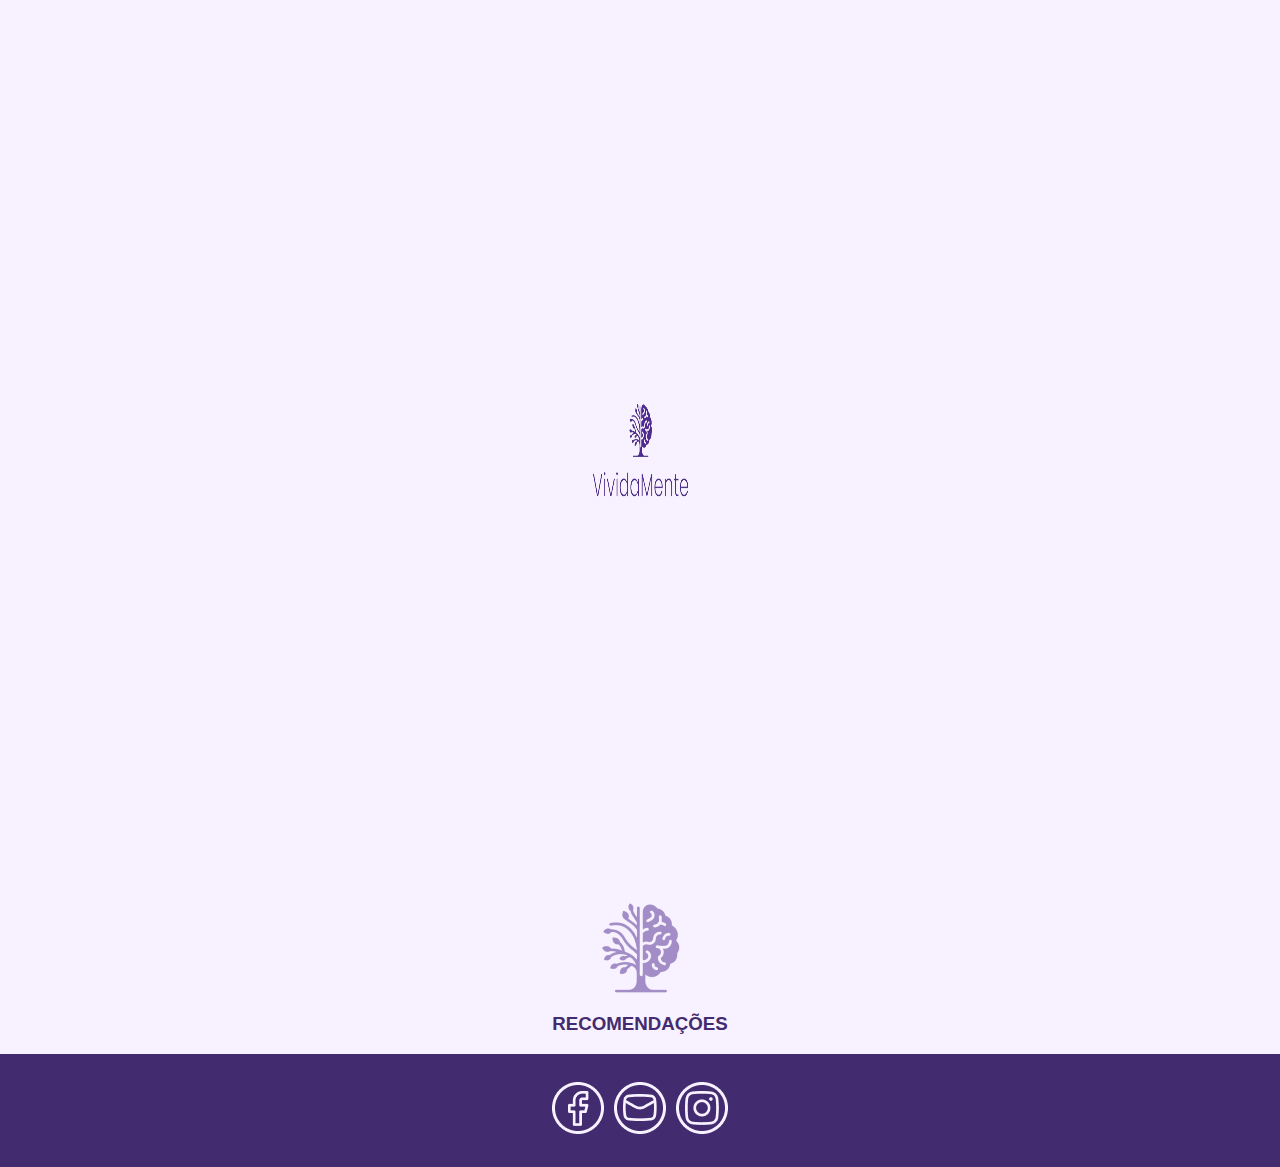
==== index.html @ 81780369 "feito metade da home page" ====
<!DOCTYPE html>
<html lang="pt-BR">
  <head>
    <meta charset="UTF-8" />
    <meta name="viewport" content="width=device-width, initial-scale=1.0" />
    <title>VividaMente</title>
    <link rel="stylesheet" href="css/style.css" />
    <link rel="stylesheet" href="css/home.css" />
    <link rel="icon" href="assets/icons/logo_white.ico" type="image/x-icon" />
    <script
      src="https://code.jquery.com/jquery-3.7.1.min.js"
      integrity="sha256-/JqT3SQfawRcv/BIHPThkBvs0OEvtFFmqPF/lYI/Cxo="
      crossorigin="anonymous"
    ></script>
    <script src="js/menu.js"></script>
    <script src="js/script.js"></script>
    <script src="js/servicos.js"></script>
  </head>
  <body>
    <div id="loadMask">
      <img class="img-home" src="assets/logo_purple_text.png" alt="logo" />
    </div>
    <header>
      <a href="/"
        ><img class="logo" src="assets\logo_white_text.png" alt="logo"
      /></a>
      <div class="menu-icon pointer" id="menuIcon">
        <img src="assets/menu.png" alt="menu" id="menuButton" />
      </div>
      <nav id="navMenu" class="nav-menu"></nav>
    </header>
    <main>
      <section id="section1">
        <div>
          <div class="texto-home">
            <h1>CLÍNICA DE PSICOLOGIA VIVIDAMENTE</h1>
            <p>
              Bem-vindo ao nosso espaço de bem-estar mental. Aqui, nossa equipe
              de psicólogos qualificados oferece suporte personalizado para
              ansiedade, depressão, questões de relacionamento e desenvolvimento
              pessoal. Priorizamos sua saúde psicológica com abordagens feitas
              sob medida para você.
            </p>
          </div>
          <div class="image-home">
            <img class="img-home" src="assets\image1.png" alt="image1" />
          </div>
        </div>
        <div>
          <div class="image-home">
            <img class="img-home" src="assets\image2.png" alt="image2" />
          </div>
          <div class="texto-home">
            <p>
              Nosso compromisso é ajudá-lo a encontrar equilíbrio em sua vida.
              Utilizamos técnicas terapêuticas baseadas em evidências, com um
              olhar empático. Explore nosso site para conhecer nossos serviços e
              descobrir como a terapia pode ser uma ferramenta poderosa para o
              autoconhecimento e a transformação.
            </p>
          </div>
        </div>
        <button class="button-white">Marque uma sessão!</button>
      </section>
      <section id="section2">
        <div class="texto-home">
          <h3 class="text-white">Quando que eu devo procurar um psicólogo?</h3>
          <button class="button-white-minor">Saiba mais</button>
        </div>
        <div>
          <img
            src="assets\quando_devo_procurar_um_psicologo.png"
            alt="quando devo procurar um psicologo"
          />
        </div>
      </section>
      <section id="section3">
        <div class="title-section">
          <img src="assets\logo_purple.png" alt="logo" />
          <h3 class="text">NOSSOS SERVIÇOS</h3>
        </div>
        <div id="servicos"></div>
      </section>
      <section id="section4">
        <div class="title-section">
          <img src="assets\logo_purple.png" alt="logo" />
          <h3 class="text">RECOMENDAÇÕES</h3>
        </div>
      </section>
    </main>
    <footer>
      <div class="icons-midias">
        <a href="#"><img src="assets/Face.png" alt="facebook" /></a>
        <a href="#"><img src="assets/Email.png" alt="instagram" /></a>
        <a href="#"><img src="assets/Insta.png" alt="email" /></a>
      </div>
    </footer>
  </body>
</html>
---- css/style.css ----
:root {
    /* Cores Primárias */
    --pc1: #432B6F;
    --pc2: #583991;
    --pc3: #6D4AB0;
    --pc4: #845cca;
    /* Cores secundárias */
    --sc1: #9a71e0;
    --sc2: #af87ef;
    --sc3: #c4a0fa;
    --sc4: #d7baff;
    --sc5: #e8d5ff;
    --sc6: #f8f1ff;
    /* Cores Texto */
    --tc1: #393939;
    --tc2: #4b4b4b;
    --tc3: #5e5e5e;
    --tc4: #9b9b9b;
    --tc5: #b0b0b0;
}


body, html {
    margin: 0;
    padding: 0;
    width: 100%;
    height: 100%;
    font-family: Arial, Helvetica, sans-serif;
   
}


header, footer {
    height: 113px;
    background-color: var(--pc1);
    display: flex;
    align-items: center;
    justify-content: space-around;
}

.icons-midias >  * {
    margin-inline: 5px;
}

main {
    min-height: calc(100vh - 226px);
    background-color: var(--sc6);
    background-image: url("../assets\\logo_white.png");
    background-size: 357px;
    background-attachment: fixed;
    background-position: center;
    background-repeat: no-repeat;
}

.nav-menu {
    display: none;
    flex-direction: column;
    background-color: var(--pc1);
    position: absolute;
    top: 112px;
    right: 0;
    width: 100%;
}

.nav-menu ul {
    list-style-type: none;
    margin: 0;
    padding: 0;
}

.pointer {
    cursor: pointer;
}

.nav-menu ul li {
    text-align: center;
}

.nav-menu ul li a {
    display: block;
    padding: 10px;
    color: white;
    text-decoration: none;
}

.nav-menu ul li a:hover {
    background-color: var(--pc4);
}

#loadMask {
    display: flex;
    position: absolute;
    top: 0;
    right: 0;
    width: 100%;
    height: 100%;
    background-color: var(--sc6);
    align-items: center;
    justify-content: center;
}

@media (min-width: 768px) {
    .menu-icon {
        display: none;
    }

    .nav-menu {
        display: flex;
        position: static;
        flex-direction: row;
        align-items: center;
        justify-content: space-around;
        width: fit-content;
    }

    .nav-menu ul {
        display: flex;
    }

    .nav-menu ul li {
        margin: 0;
    }

    .nav-menu ul li a {
        padding: 10px 20px;
    }
}
---- css/home.css ----
div {
    display: flex;
}

section {
    display: flex;
    flex-direction: column;
    align-items: center;
    justify-content: center;
    margin-top: 10px;
}

.text {
    color: var(--pc1);
}

.img-home {
    width: 100px;
    height: 100px;
}

.image-home {
    display: flex;
    flex-direction: column;
    align-items: center;
    justify-content: center;
    width: 50%;
}

.texto-home {
    width: 50%;
    display: flex;
    flex-direction: column;
    align-items: center;
    justify-content: center;
    text-align: center;
    margin-inline: 5px;
}

.button-white {
    width: 300px;
    height: 60px;
    background-color: var(--sc6);
    border-color: var(--pc1);
    border-radius: 30px;
    font-size: 21px;
    color: var(--pc1)
}
.button-white-minor {
    width: 136px;
    height: 40px;
    background-color: var(--sc6);
    border-color: var(--pc1);
    border-radius: 30px;
    font-size: 21px;
    color: var(--pc1)
}

.button-white:hover {
    background-color: var(--pc1);
    border-color: var(--sc6);
    color: var(--sc6);
    cursor: pointer;
}

.button-purple-servico {
    width: 100%;
    height: 30px;
    background-color: var(--pc3);
    color: var(--tc5);
    cursor: pointer;
    border-radius: 30px;
    border: none;
    font-size: 16px;
    color: var(--sc6)
}

#section2 {
    background-color: var(--pc1);
    display: flex;
    flex-direction: row;
    border-top-left-radius: 100px;
}

.text-white {
    color: var(--sc6)
}

.title-section {
    display: flex;
    flex-direction: column;
    align-items: center;
    justify-content: center;
}
.title-section img {
    width: 82px;
}

#servicos {
    width: 100%;
    overflow: scroll;
}

.servico {
    display: flex;
    flex-direction: column;
    align-items: center;
    justify-content: space-between;
    background-color: var(--tc4);
    border-radius: 20px;
    width: 165px;
    margin-inline: 10px;
    text-align: center;
}
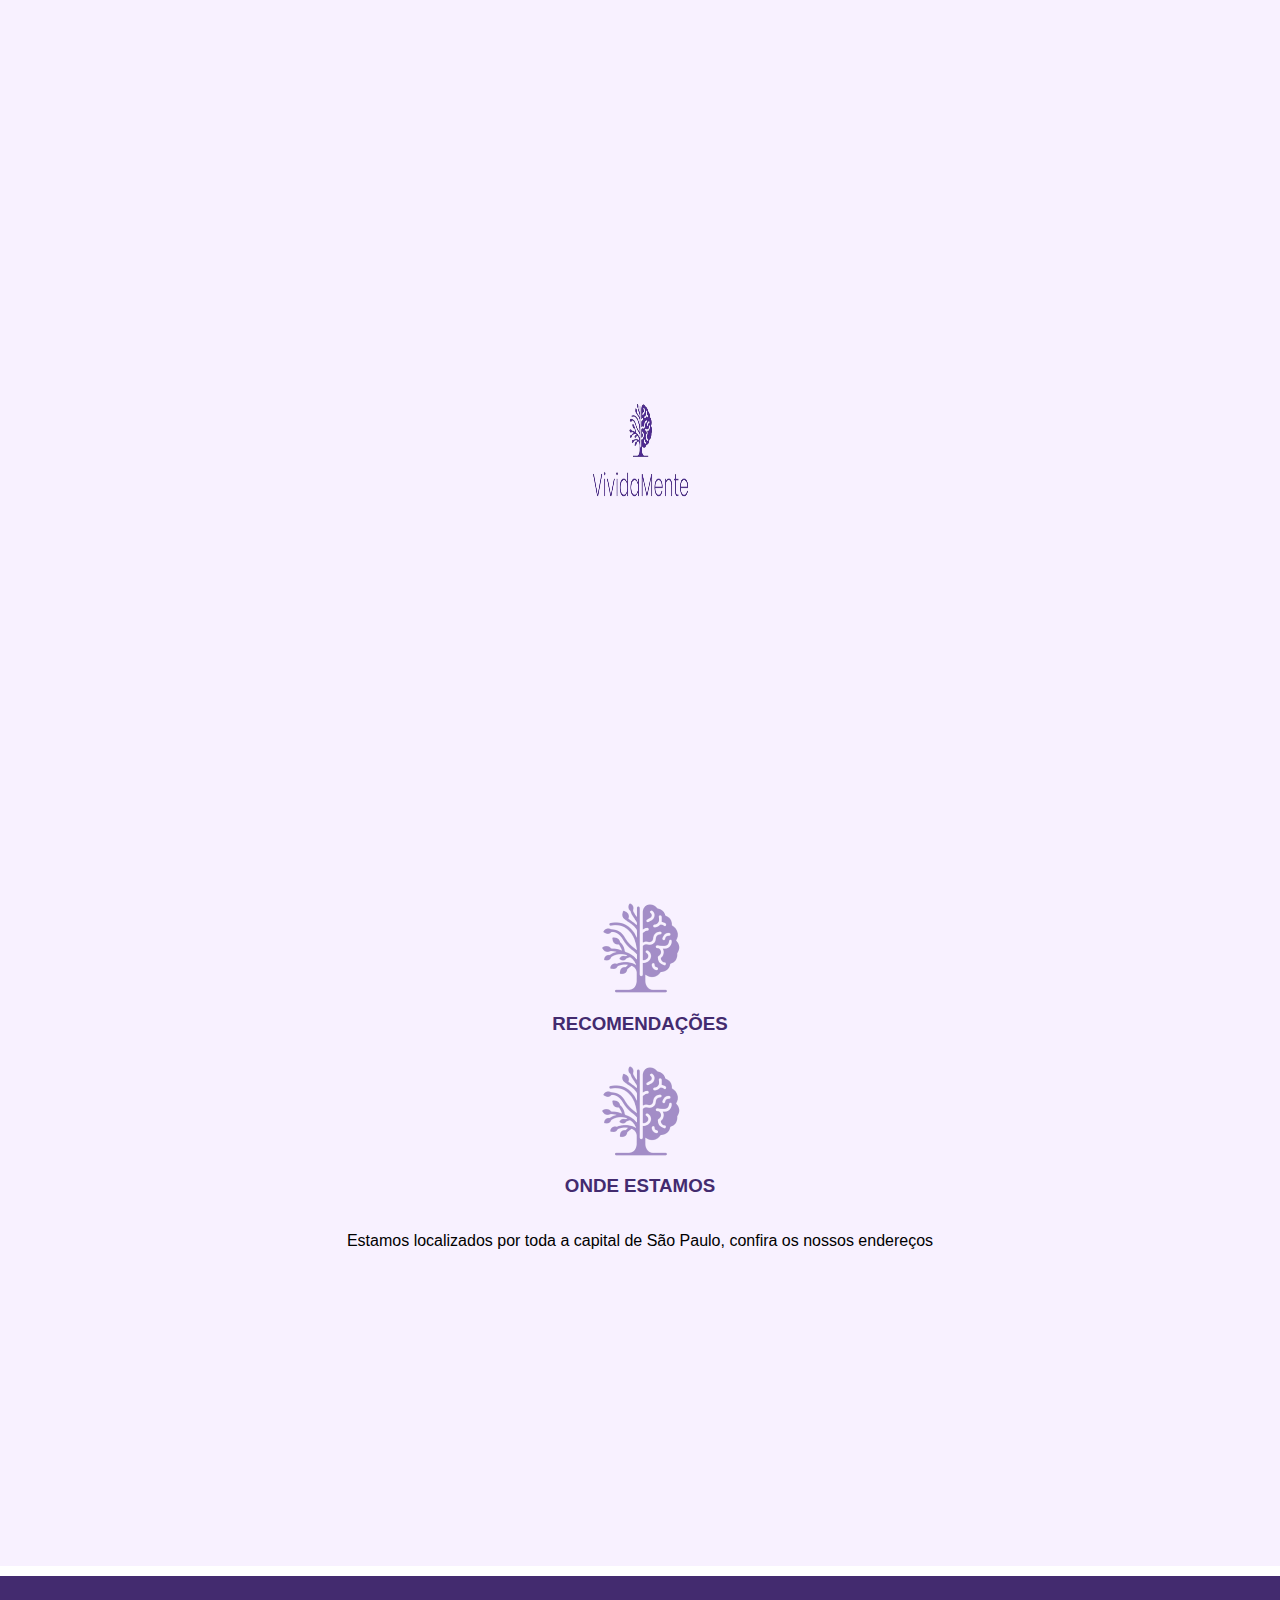
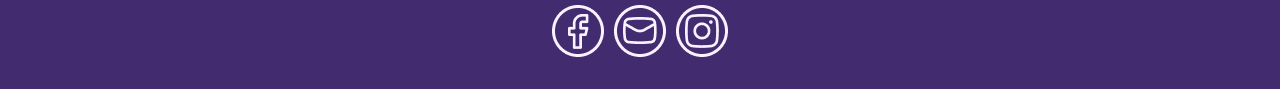
==== commit 7bf0db39: "finalizada a page home" ====
--- a/index.html
+++ b/index.html
@@ -15,6 +15,7 @@
     <script src="js/menu.js"></script>
     <script src="js/script.js"></script>
     <script src="js/servicos.js"></script>
+    <script src="js/recomendacoes.js"></script>
   </head>
   <body>
     <div id="loadMask">
@@ -60,12 +61,18 @@
             </p>
           </div>
         </div>
-        <button class="button-white">Marque uma sessão!</button>
+        <a
+          target="_blank"
+          href="https://wa.me/5511958714718?text=Olá gostaria de mais informações sobre os seus serviços."
+          ><button class="button-white">Marque uma sessão!</button></a
+        >
       </section>
       <section id="section2">
         <div class="texto-home">
           <h3 class="text-white">Quando que eu devo procurar um psicólogo?</h3>
-          <button class="button-white-minor">Saiba mais</button>
+          <a href="infos.html?info=saiba-mais"
+            ><button class="button-white-minor">Saiba mais</button></a
+          >
         </div>
         <div>
           <img
@@ -86,6 +93,26 @@
           <img src="assets\logo_purple.png" alt="logo" />
           <h3 class="text">RECOMENDAÇÕES</h3>
         </div>
+        <div id="recomendacoes"></div>
+      </section>
+      <section id="section5">
+        <div class="title-section">
+          <img src="assets\logo_purple.png" alt="logo" />
+          <h3 class="text">ONDE ESTAMOS</h3>
+          <p>
+            Estamos localizados por toda a capital de São Paulo, confira os
+            nossos endereços
+          </p>
+          <iframe
+            src="https://www.google.com/maps/embed?pb=!1m16!1m12!1m3!1d233977.14921676766!2d-46.66115187664346!3d-23.60817163263356!2m3!1f0!2f0!3f0!3m2!1i1024!2i768!4f13.1!2m1!1slivance!5e0!3m2!1sen!2sbr!4v1722599361372!5m2!1sen!2sbr"
+            width="400"
+            height="300"
+            style="border: 0"
+            allowfullscreen=""
+            loading="lazy"
+            referrerpolicy="no-referrer-when-downgrade"
+          ></iframe>
+        </div>
       </section>
     </main>
     <footer>
--- a/css/style.css
+++ b/css/style.css
@@ -17,6 +17,8 @@
     --tc3: #5e5e5e;
     --tc4: #9b9b9b;
     --tc5: #b0b0b0;
+    --tc6: #d9d9d9;
+    
 }
 
 
@@ -27,6 +29,10 @@
     height: 100%;
     font-family: Arial, Helvetica, sans-serif;
    
+}
+
+a {
+    text-decoration: none;
 }
 
 
--- a/css/home.css
+++ b/css/home.css
@@ -8,6 +8,8 @@
     align-items: center;
     justify-content: center;
     margin-top: 10px;
+    margin-bottom: 10px;
+    text-align: center;
 }
 
 .text {
@@ -96,7 +98,7 @@
     width: 82px;
 }
 
-#servicos {
+#servicos, #recomendacoes {
     width: 100%;
     overflow: scroll;
 }
@@ -106,9 +108,80 @@
     flex-direction: column;
     align-items: center;
     justify-content: space-between;
-    background-color: var(--tc4);
+    background-color: var(--tc6);
     border-radius: 20px;
     width: 165px;
     margin-inline: 10px;
     text-align: center;
-}+}
+
+.recomendacoes {
+    width: 100%;
+}
+
+.recomendacao {
+    background-color: var(--tc6);
+    min-width: 247px;
+    height: 139px;
+    border-radius: 0px 30px 0px 30px;
+    padding: 10px;
+    display: flex;
+    flex-direction: column;
+    margin-inline: 10px;
+}
+
+.img-recomendacao {
+    width: 44px;
+    height: 44px;
+    margin-inline: 5px;
+}
+
+.recomendacao-name {
+    display: flex;
+    flex-direction: column;
+    align-items: start;
+    justify-content: space-around;
+    height: fit-content;
+}
+
+.recomendacao-name * {
+    margin: 0;
+}
+
+.recomendacao-id {
+    display: flex;
+    align-items: center;
+    justify-content: start;
+}
+
+.star-rating {
+    display: flex;
+    justify-content: end;
+    margin-inline-end: 10px;
+    font-size: 2rem;
+    position: relative;
+}
+
+.star {
+    color: #ccc;
+    position: relative;
+  }
+
+  .star.filled:before {
+    content: "\2605"; /* Unicode for filled star */
+    color: var(--pc1);
+    position: absolute;
+    left: 0;
+    top: 0;
+  }
+
+  .star.half-filled:before {
+    content: "\2605"; /* Unicode for filled star */
+    color: var(--pc1);
+    position: absolute;
+    left: 0;
+    top: 0;
+    width: 50%;
+    overflow: hidden;
+    display: inline-block;
+  }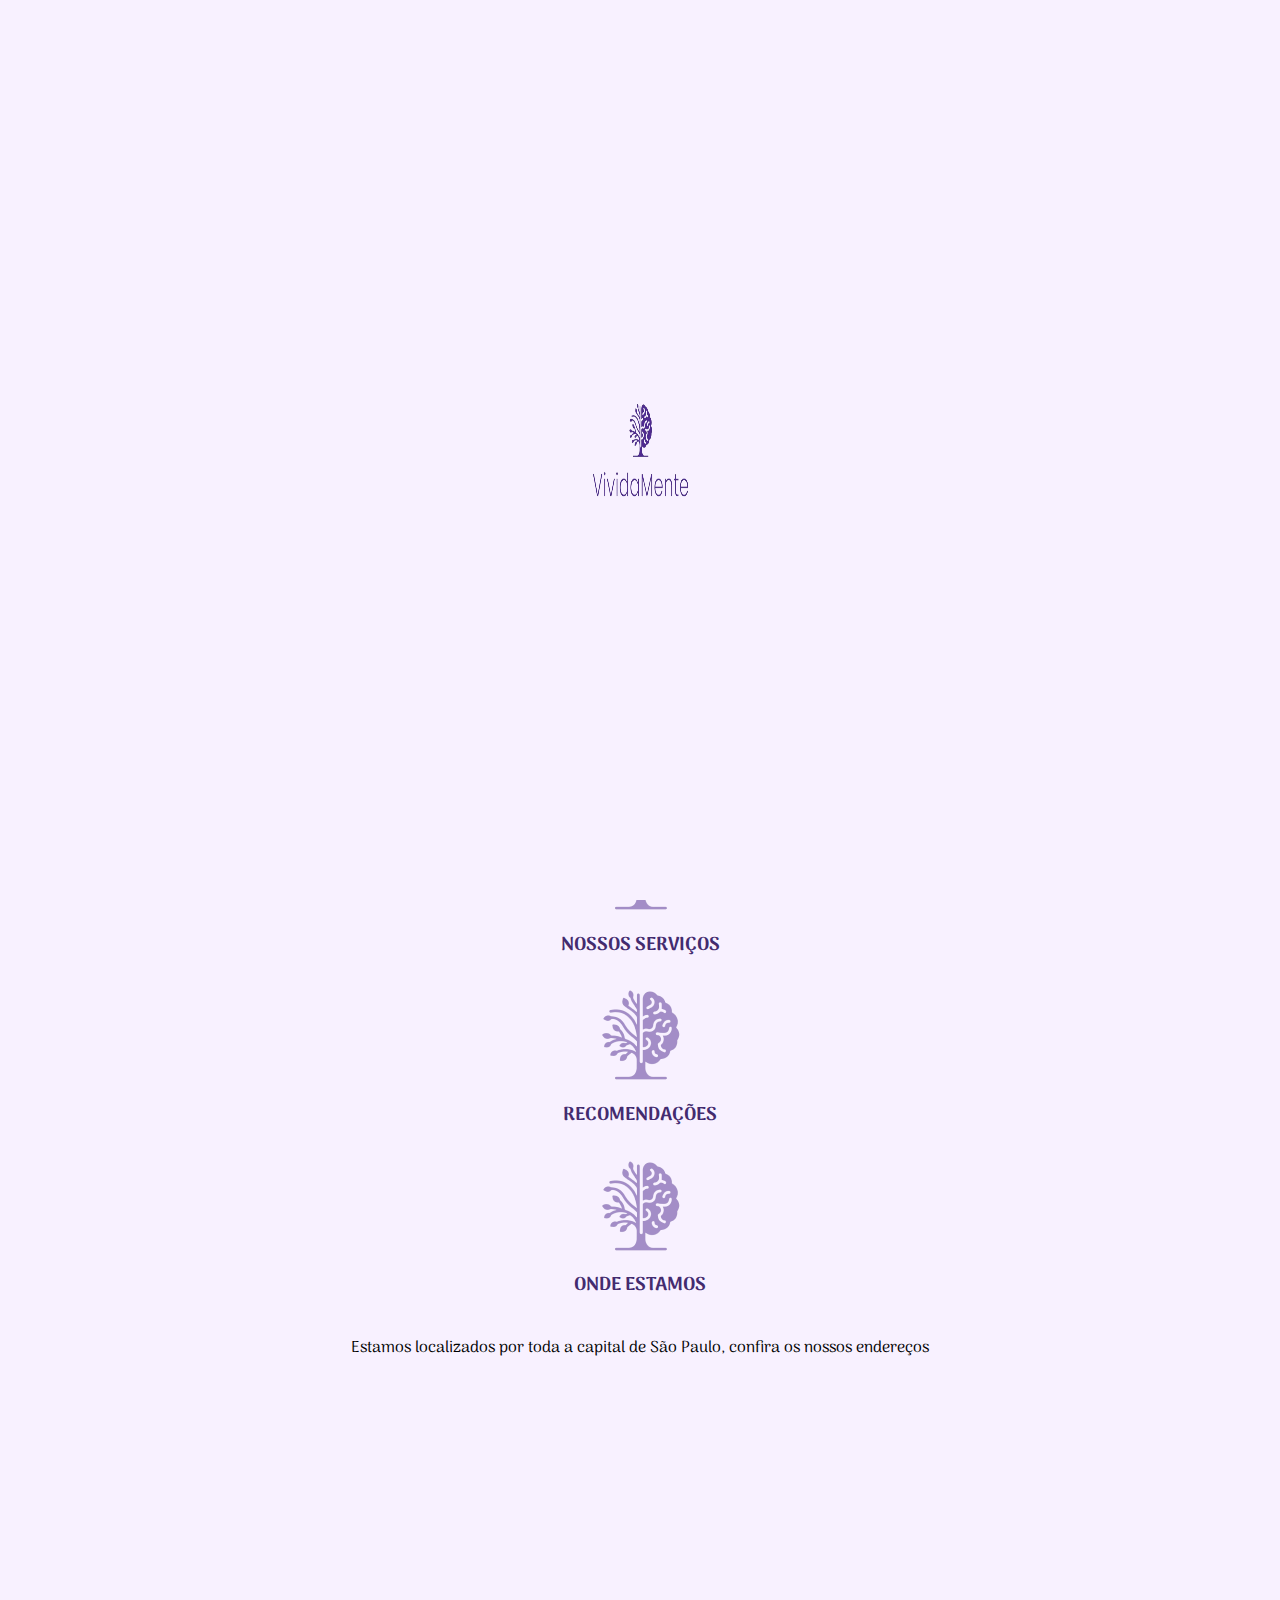
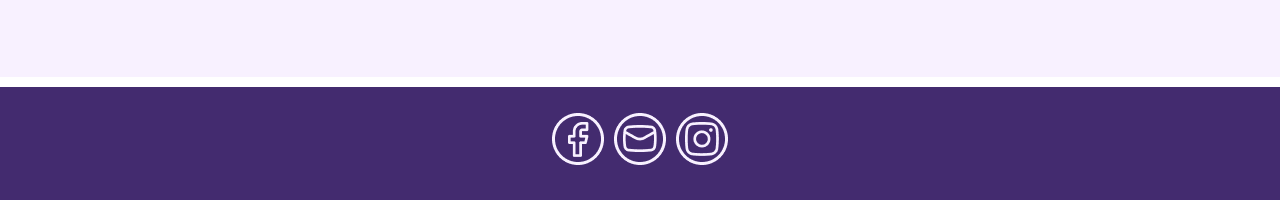
==== commit cecf0632: "feita a pagina de servicos, about e agradecimentos" ====
--- a/index.html
+++ b/index.html
@@ -61,9 +61,7 @@
             </p>
           </div>
         </div>
-        <a
-          target="_blank"
-          href="https://wa.me/5511958714718?text=Olá gostaria de mais informações sobre os seus serviços."
+        <a href="agradecimentos.html"
           ><button class="button-white">Marque uma sessão!</button></a
         >
       </section>
--- a/css/style.css
+++ b/css/style.css
@@ -1,3 +1,5 @@
+@import url('https://fonts.googleapis.com/css2?family=Arima:wght@100..700&display=swap');
+
 :root {
     /* Cores Primárias */
     --pc1: #432B6F;
@@ -27,12 +29,17 @@
     padding: 0;
     width: 100%;
     height: 100%;
-    font-family: Arial, Helvetica, sans-serif;
+    font-family: "Arima", Arial, Helvetica, sans-serif;
    
 }
 
 a {
     text-decoration: none;
+    color: var(--tc1);
+}
+
+p {
+    text-align: center;
 }
 
 
@@ -42,6 +49,10 @@
     display: flex;
     align-items: center;
     justify-content: space-around;
+}
+
+header {
+    margin-bottom: 10px;
 }
 
 .icons-midias >  * {
@@ -105,6 +116,17 @@
     justify-content: center;
 }
 
+.title-section {
+    display: flex;
+    flex-direction: column;
+    align-items: center;
+    justify-content: center;
+}
+
+.text {
+    color: var(--pc1);
+}
+
 @media (min-width: 768px) {
     .menu-icon {
         display: none;
--- a/css/home.css
+++ b/css/home.css
@@ -9,12 +9,11 @@
     justify-content: center;
     margin-top: 10px;
     margin-bottom: 10px;
+    padding-inline: 10px;
     text-align: center;
 }
 
-.text {
-    color: var(--pc1);
-}
+
 
 .img-home {
     width: 100px;
@@ -88,19 +87,14 @@
     color: var(--sc6)
 }
 
-.title-section {
-    display: flex;
-    flex-direction: column;
-    align-items: center;
-    justify-content: center;
-}
+
 .title-section img {
     width: 82px;
 }
 
 #servicos, #recomendacoes {
     width: 100%;
-    overflow: scroll;
+    overflow: auto;
 }
 
 .servico {
@@ -122,7 +116,6 @@
 .recomendacao {
     background-color: var(--tc6);
     min-width: 247px;
-    height: 139px;
     border-radius: 0px 30px 0px 30px;
     padding: 10px;
     display: flex;
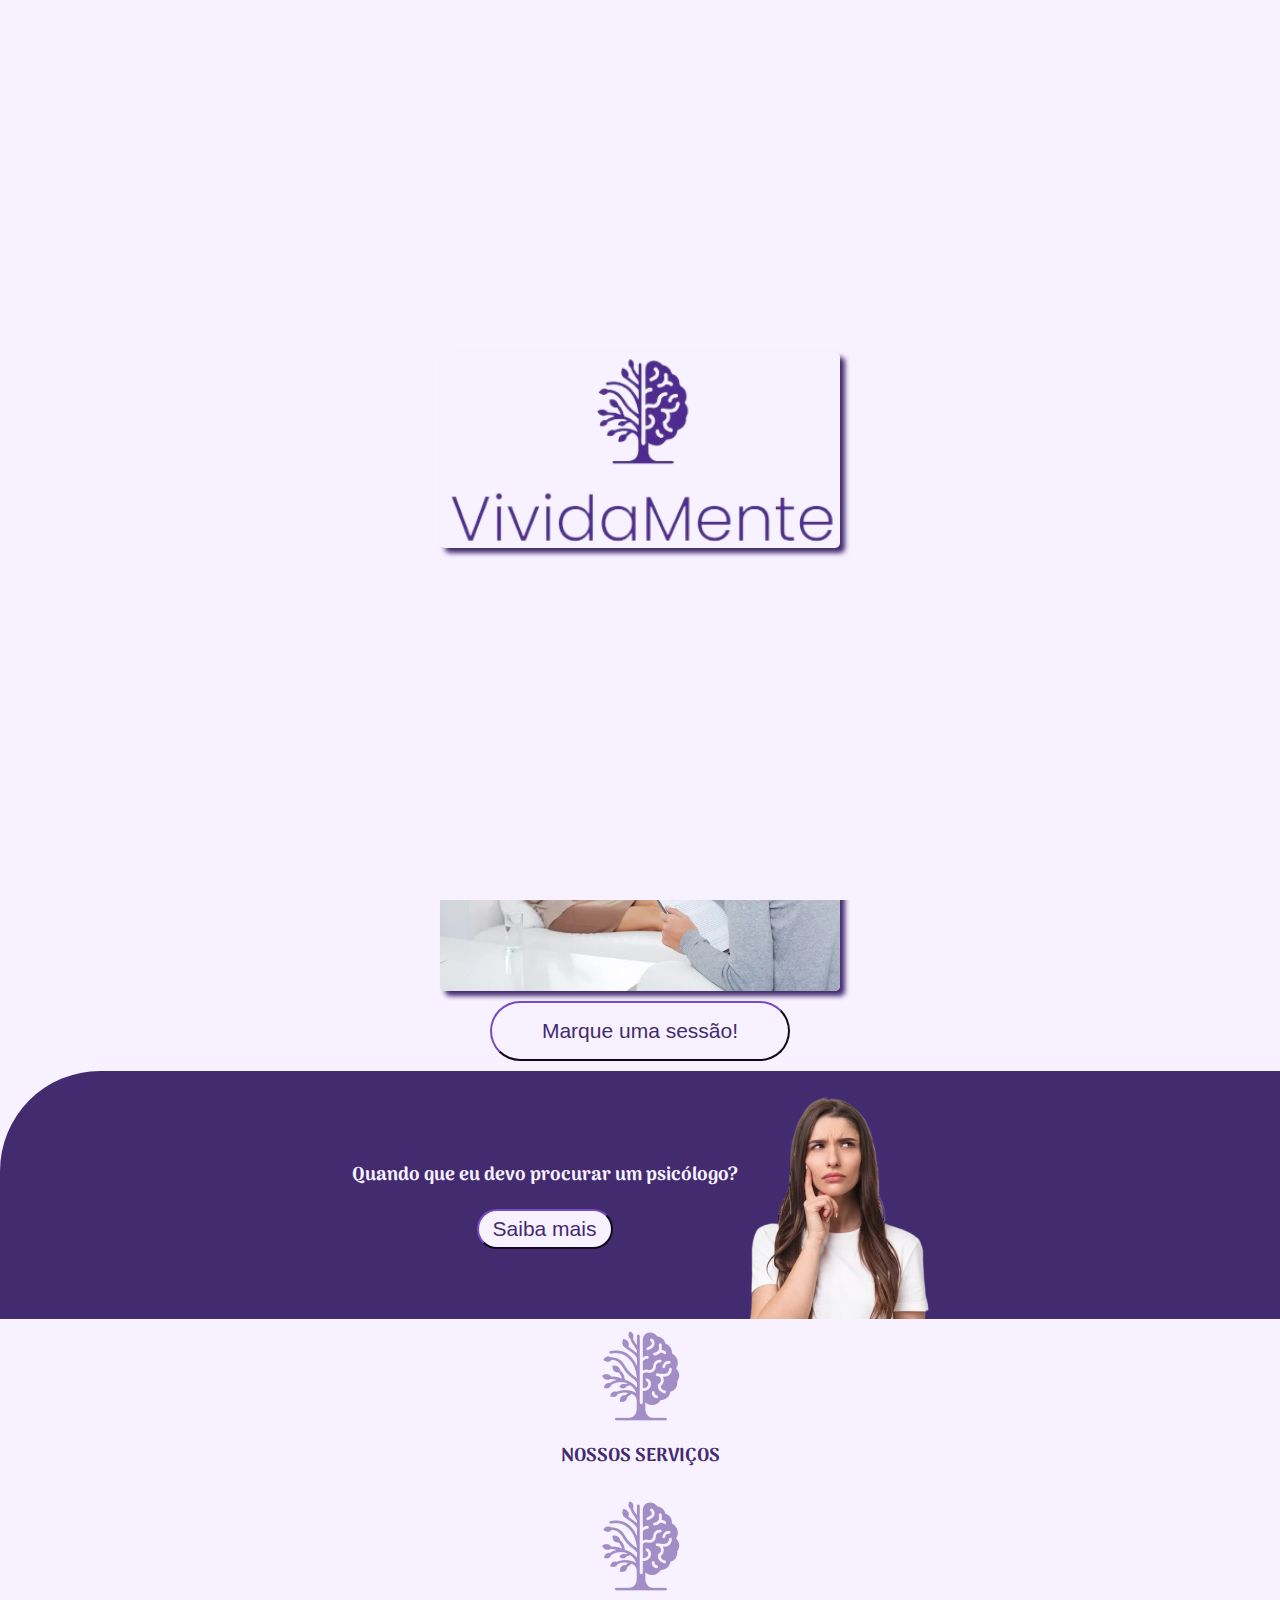
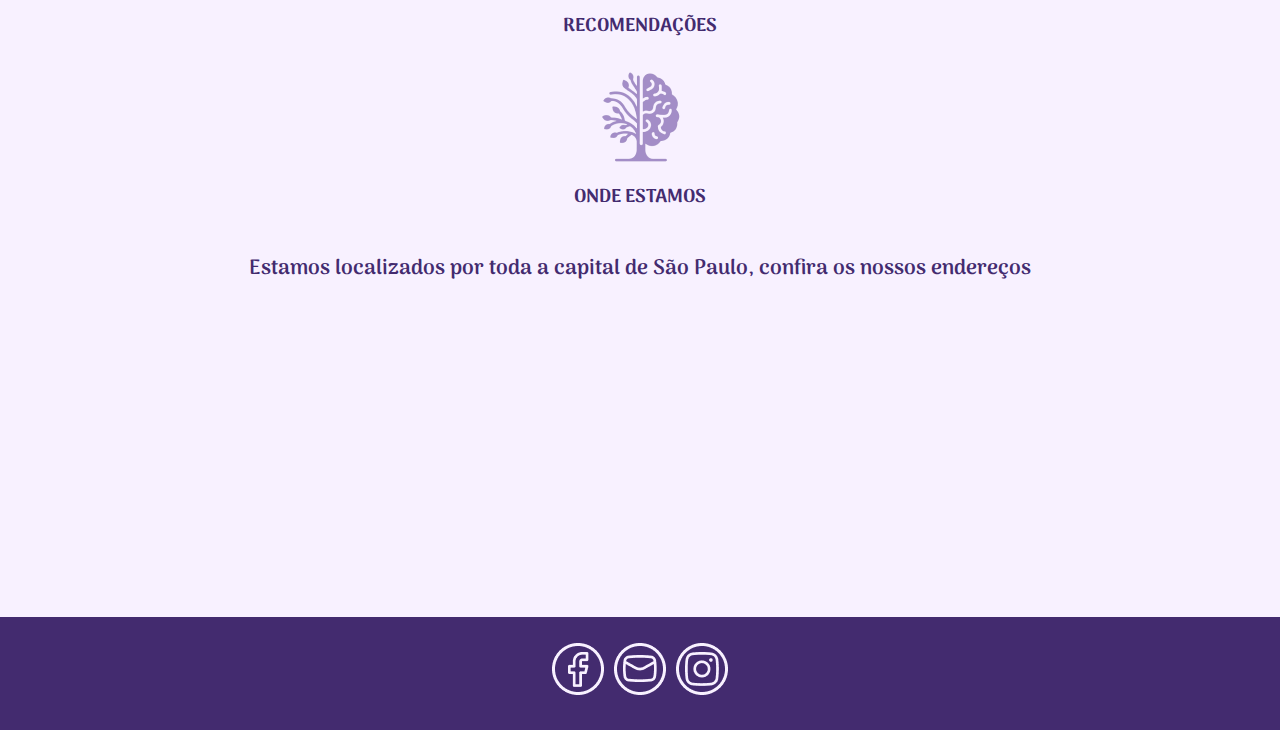
==== commit 9050e1e5: "melhorias de estilização" ====
--- a/index.html
+++ b/index.html
@@ -32,7 +32,7 @@
     </header>
     <main>
       <section id="section1">
-        <div>
+        <div class="texto-img">
           <div class="texto-home">
             <h1>CLÍNICA DE PSICOLOGIA VIVIDAMENTE</h1>
             <p>
@@ -44,13 +44,10 @@
             </p>
           </div>
           <div class="image-home">
-            <img class="img-home" src="assets\image1.png" alt="image1" />
+            <img class="img-home" src="assets\image1.webp" alt="image1" />
           </div>
         </div>
-        <div>
-          <div class="image-home">
-            <img class="img-home" src="assets\image2.png" alt="image2" />
-          </div>
+        <div class="texto-img">
           <div class="texto-home">
             <p>
               Nosso compromisso é ajudá-lo a encontrar equilíbrio em sua vida.
@@ -59,6 +56,9 @@
               descobrir como a terapia pode ser uma ferramenta poderosa para o
               autoconhecimento e a transformação.
             </p>
+            <div class="image-home">
+              <img class="img-home" src="assets\image2.webp" alt="image2" />
+            </div>
           </div>
         </div>
         <a href="agradecimentos.html"
@@ -68,9 +68,9 @@
       <section id="section2">
         <div class="texto-home">
           <h3 class="text-white">Quando que eu devo procurar um psicólogo?</h3>
-          <a href="infos.html?info=saiba-mais"
-            ><button class="button-white-minor">Saiba mais</button></a
-          >
+          <a href="infos.html?info=saiba-mais">
+            <button class="button-white-minor">Saiba mais</button>
+          </a>
         </div>
         <div>
           <img
--- a/css/style.css
+++ b/css/style.css
@@ -30,6 +30,7 @@
     width: 100%;
     height: 100%;
     font-family: "Arima", Arial, Helvetica, sans-serif;
+    background-color: var(--sc6);
    
 }
 
@@ -39,6 +40,22 @@
 }
 
 p {
+    text-align: center;
+    font-size: 21px;
+    font-weight: 600;
+}
+
+h1, h2, h3, h4, p {
+    color: var(--pc1);
+}
+section {
+    display: flex;
+    flex-direction: column;
+    align-items: center;
+    justify-content: center;
+    margin-top: 10px;
+    margin-bottom: 10px;
+    padding-inline: 10px;
     text-align: center;
 }
 
@@ -62,11 +79,6 @@
 main {
     min-height: calc(100vh - 226px);
     background-color: var(--sc6);
-    background-image: url("../assets\\logo_white.png");
-    background-size: 357px;
-    background-attachment: fixed;
-    background-position: center;
-    background-repeat: no-repeat;
 }
 
 .nav-menu {
@@ -127,6 +139,23 @@
     color: var(--pc1);
 }
 
+.button-white {
+    width: 300px;
+    height: 60px;
+    background-color: var(--sc6);
+    border-color: var(--pc1);
+    border-radius: 30px;
+    font-size: 21px;
+    color: var(--pc1)
+}
+
+.button-white:hover {
+    background-color: var(--pc1);
+    border-color: var(--sc6);
+    color: var(--sc6);
+    cursor: pointer;
+}
+
 @media (min-width: 768px) {
     .menu-icon {
         display: none;
--- a/css/home.css
+++ b/css/home.css
@@ -2,22 +2,10 @@
     display: flex;
 }
 
-section {
-    display: flex;
-    flex-direction: column;
-    align-items: center;
-    justify-content: center;
-    margin-top: 10px;
-    margin-bottom: 10px;
-    padding-inline: 10px;
-    text-align: center;
-}
-
-
-
 .img-home {
-    width: 100px;
-    height: 100px;
+    width: 400px;
+    border-radius: 5px;
+    box-shadow: 5px 5px 5px var(--pc1);
 }
 
 .image-home {
@@ -25,11 +13,10 @@
     flex-direction: column;
     align-items: center;
     justify-content: center;
-    width: 50%;
+    margin-block: 10px;
 }
 
 .texto-home {
-    width: 50%;
     display: flex;
     flex-direction: column;
     align-items: center;
@@ -38,15 +25,6 @@
     margin-inline: 5px;
 }
 
-.button-white {
-    width: 300px;
-    height: 60px;
-    background-color: var(--sc6);
-    border-color: var(--pc1);
-    border-radius: 30px;
-    font-size: 21px;
-    color: var(--pc1)
-}
 .button-white-minor {
     width: 136px;
     height: 40px;
@@ -57,11 +35,8 @@
     color: var(--pc1)
 }
 
-.button-white:hover {
-    background-color: var(--pc1);
-    border-color: var(--sc6);
-    color: var(--sc6);
-    cursor: pointer;
+.texto-img {
+    flex-direction: column;
 }
 
 .button-purple-servico {
@@ -105,8 +80,9 @@
     background-color: var(--tc6);
     border-radius: 20px;
     width: 165px;
-    margin-inline: 10px;
+    margin: 15px;
     text-align: center;
+    box-shadow: 5px 5px 5px var(--pc1);
 }
 
 .recomendacoes {
@@ -120,7 +96,8 @@
     padding: 10px;
     display: flex;
     flex-direction: column;
-    margin-inline: 10px;
+    margin: 15px;
+    box-shadow: 5px 5px 5px var(--pc1);
 }
 
 .img-recomendacao {
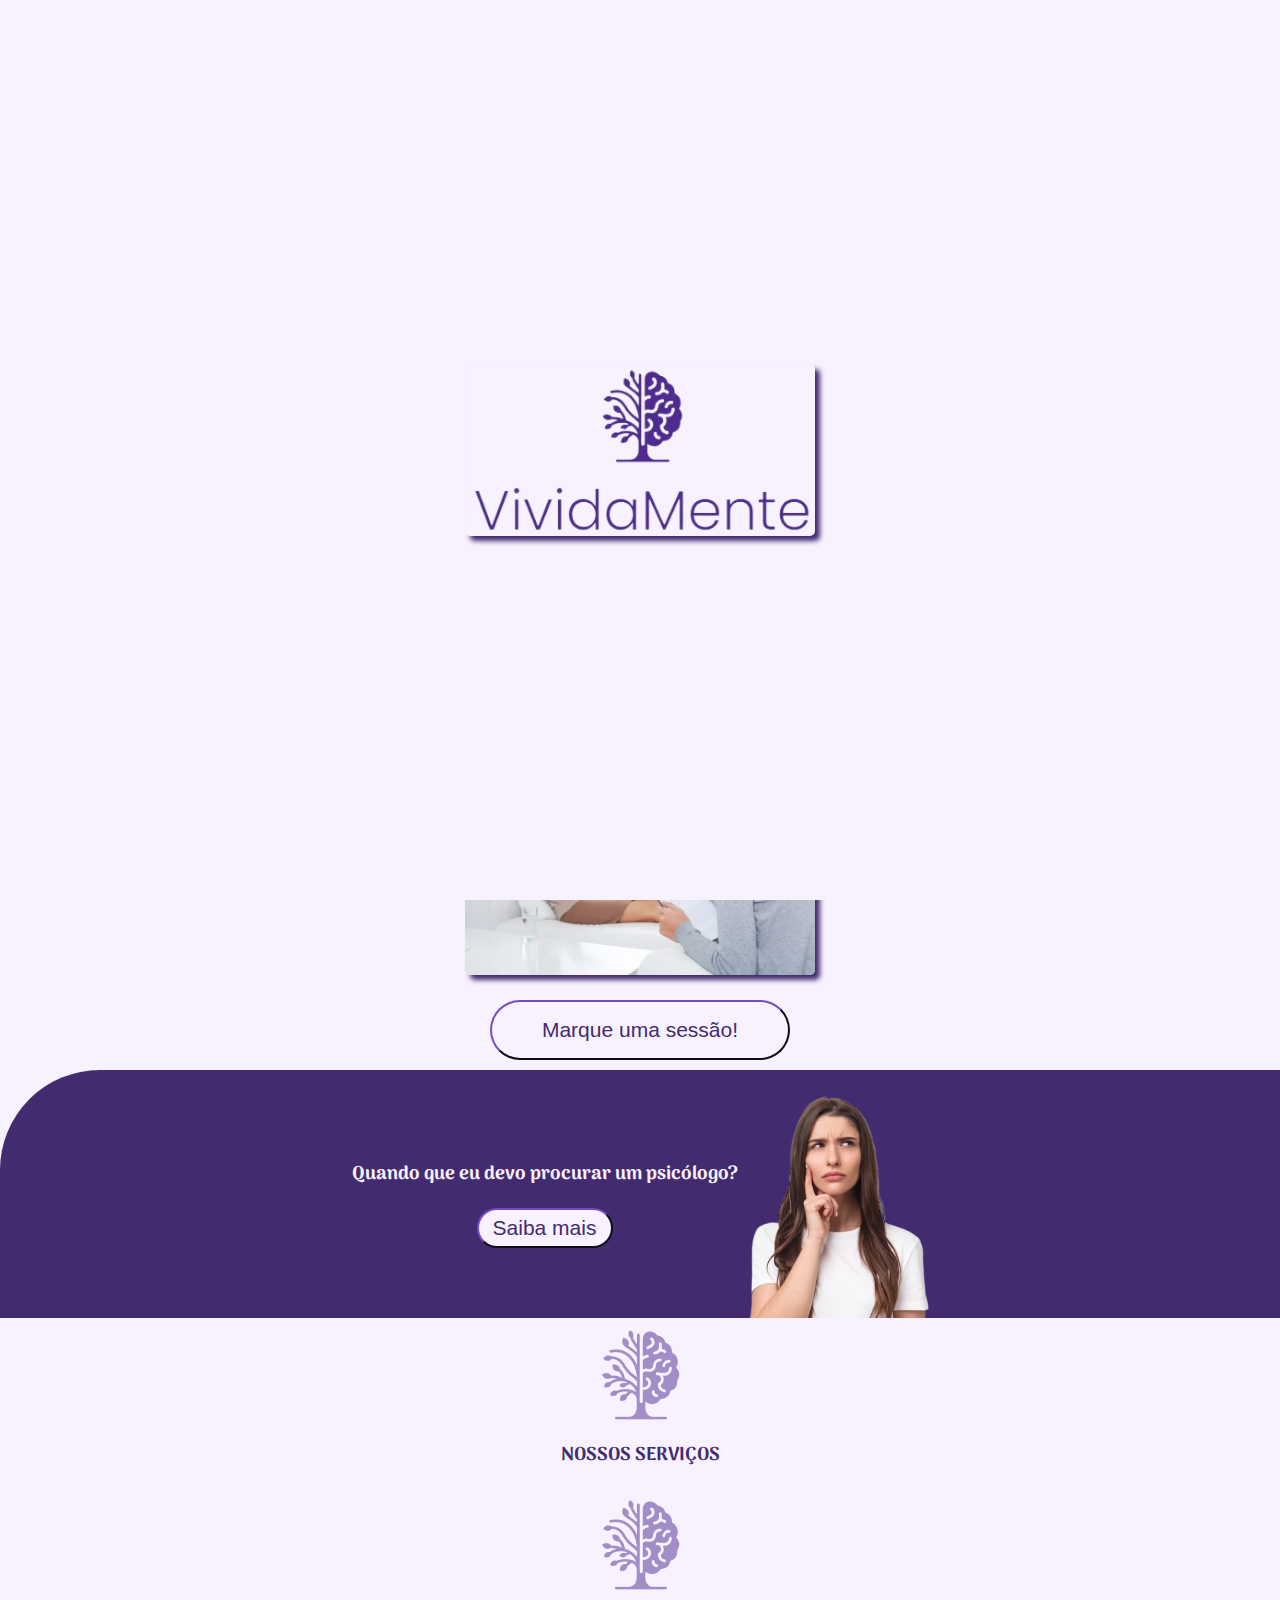
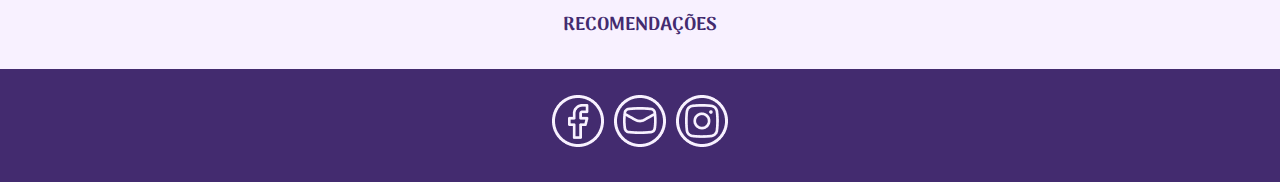
==== commit 6f3d07b2: "Retirado a seção de endereço" ====
--- a/index.html
+++ b/index.html
@@ -93,7 +93,7 @@
         </div>
         <div id="recomendacoes"></div>
       </section>
-      <section id="section5">
+      <!-- <section id="section5">
         <div class="title-section">
           <img src="assets\logo_purple.png" alt="logo" />
           <h3 class="text">ONDE ESTAMOS</h3>
@@ -111,7 +111,7 @@
             referrerpolicy="no-referrer-when-downgrade"
           ></iframe>
         </div>
-      </section>
+      </section> -->
     </main>
     <footer>
       <div class="icons-midias">
--- a/css/style.css
+++ b/css/style.css
@@ -43,6 +43,7 @@
     text-align: center;
     font-size: 21px;
     font-weight: 600;
+    padding: 10px;
 }
 
 h1, h2, h3, h4, p {
@@ -146,7 +147,8 @@
     border-color: var(--pc1);
     border-radius: 30px;
     font-size: 21px;
-    color: var(--pc1)
+    color: var(--pc1);
+    margin-top: 15px;
 }
 
 .button-white:hover {
--- a/css/home.css
+++ b/css/home.css
@@ -3,7 +3,7 @@
 }
 
 .img-home {
-    width: 400px;
+    width: 350px;
     border-radius: 5px;
     box-shadow: 5px 5px 5px var(--pc1);
 }
@@ -154,4 +154,8 @@
     width: 50%;
     overflow: hidden;
     display: inline-block;
+  }
+
+  iframe {
+    max-width: 350px;
   }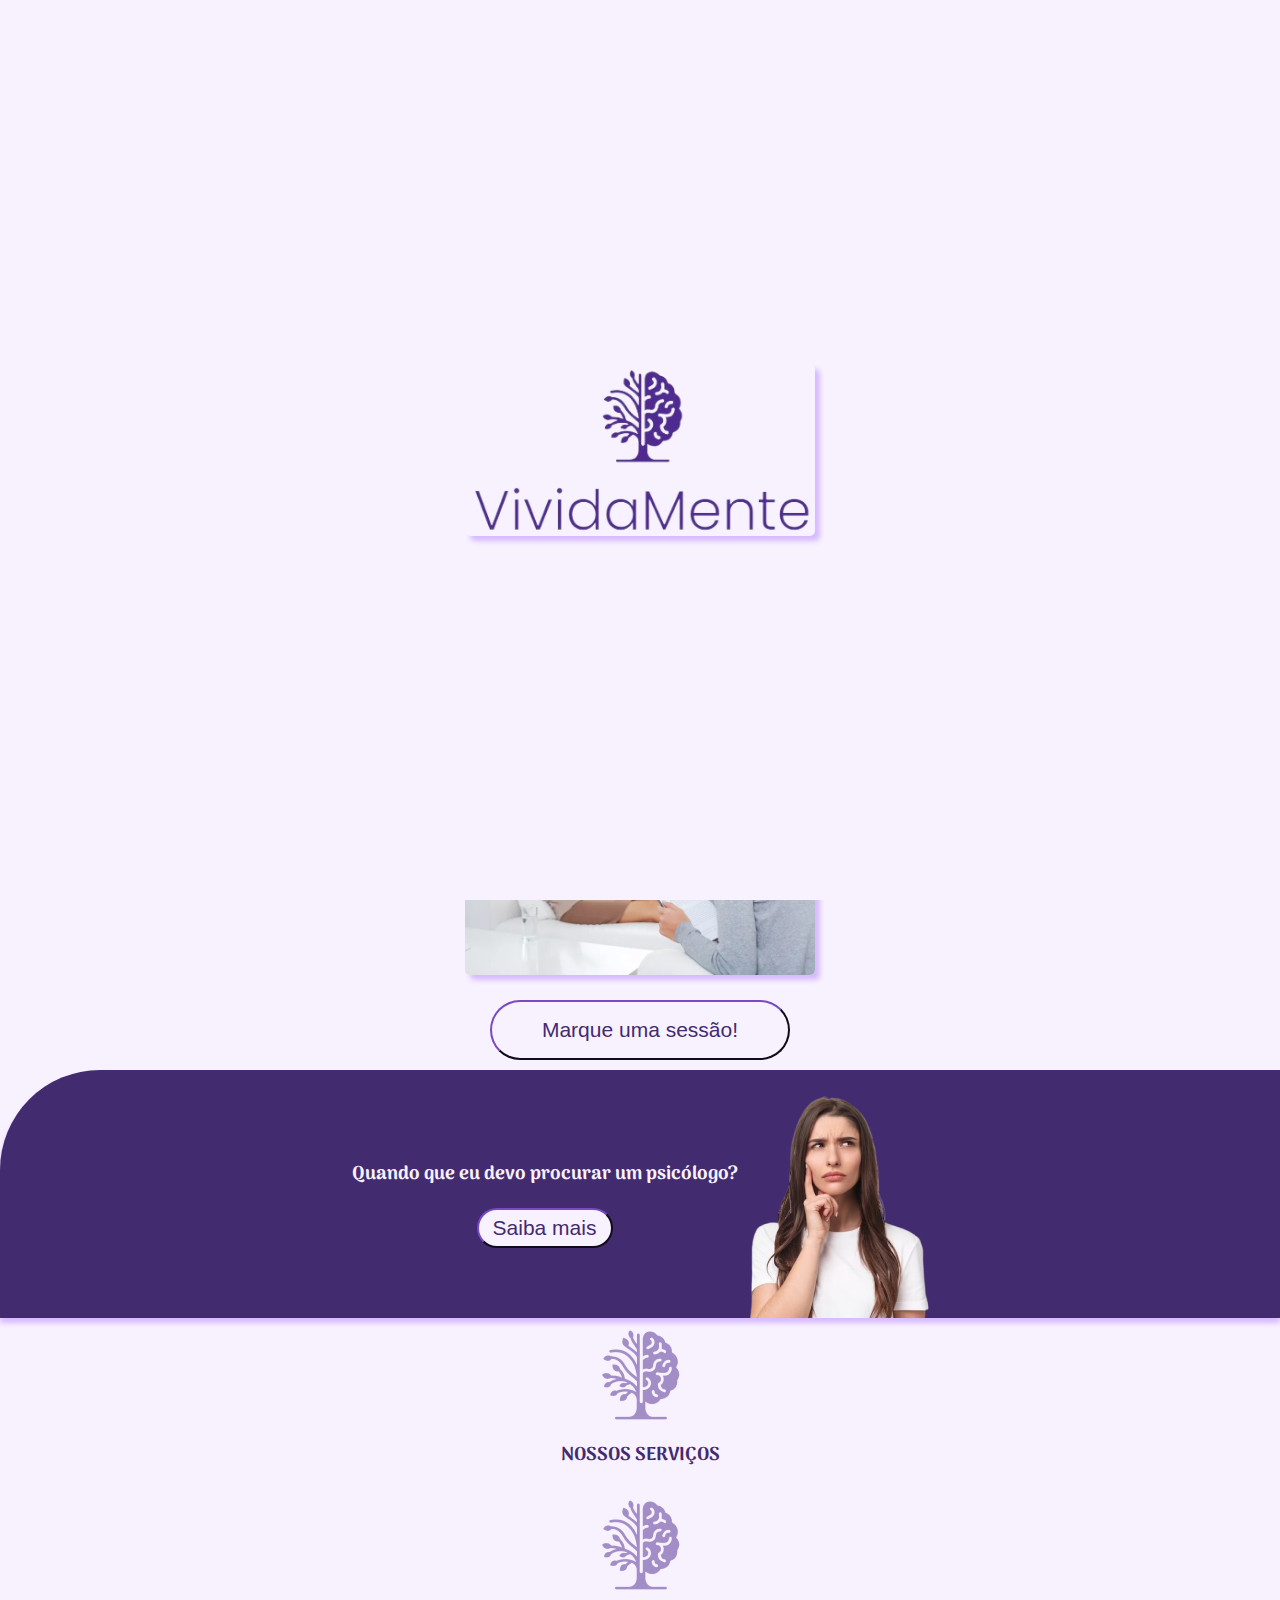
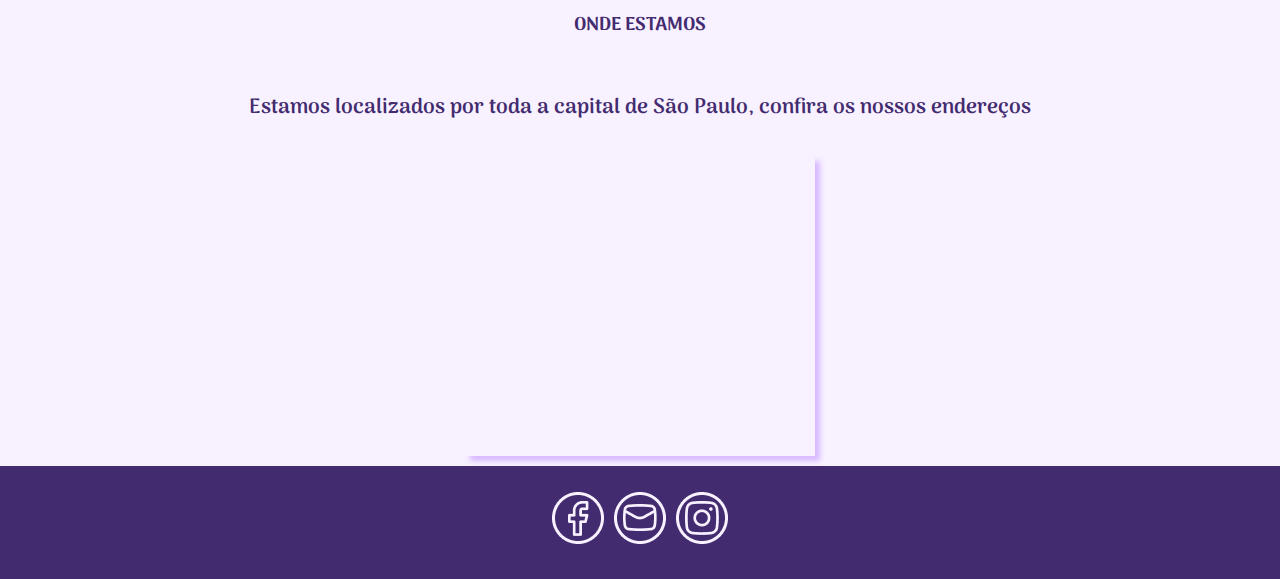
==== commit cdeec04f: "redimensionado imagens fundadores e melhorado css cards de serviço" ====
--- a/index.html
+++ b/index.html
@@ -93,7 +93,7 @@
         </div>
         <div id="recomendacoes"></div>
       </section>
-      <!-- <section id="section5">
+      <section id="section5">
         <div class="title-section">
           <img src="assets\logo_purple.png" alt="logo" />
           <h3 class="text">ONDE ESTAMOS</h3>
@@ -111,13 +111,19 @@
             referrerpolicy="no-referrer-when-downgrade"
           ></iframe>
         </div>
-      </section> -->
+      </section>
     </main>
     <footer>
       <div class="icons-midias">
-        <a href="#"><img src="assets/Face.png" alt="facebook" /></a>
-        <a href="#"><img src="assets/Email.png" alt="instagram" /></a>
-        <a href="#"><img src="assets/Insta.png" alt="email" /></a>
+        <a href="#" id="footer-icon-face"
+          ><img src="assets/Face.png" alt="facebook"
+        /></a>
+        <a href="#" id="footer-icon-email"
+          ><img src="assets/Email.png" alt="instagram"
+        /></a>
+        <a href="#" id="footer-icon-instagram"
+          ><img src="assets/Insta.png" alt="email"
+        /></a>
       </div>
     </footer>
   </body>
--- a/css/style.css
+++ b/css/style.css
@@ -71,6 +71,7 @@
 
 header {
     margin-bottom: 10px;
+    box-shadow: 0px 5px 5px var(--sc4);
 }
 
 .icons-midias >  * {
--- a/css/home.css
+++ b/css/home.css
@@ -5,7 +5,7 @@
 .img-home {
     width: 350px;
     border-radius: 5px;
-    box-shadow: 5px 5px 5px var(--pc1);
+    box-shadow: 5px 5px 5px var(--sc4);
 }
 
 .image-home {
@@ -45,7 +45,7 @@
     background-color: var(--pc3);
     color: var(--tc5);
     cursor: pointer;
-    border-radius: 30px;
+    border-radius: 0px 0px 20px 20px;
     border: none;
     font-size: 16px;
     color: var(--sc6)
@@ -56,6 +56,7 @@
     display: flex;
     flex-direction: row;
     border-top-left-radius: 100px;
+    box-shadow: 0px 5px 5px var(--sc4);
 }
 
 .text-white {
@@ -80,19 +81,25 @@
     background-color: var(--tc6);
     border-radius: 20px;
     width: 165px;
+    height: 300px;
     margin: 15px;
     text-align: center;
-    box-shadow: 5px 5px 5px var(--pc1);
+    box-shadow: 5px 5px 5px var(--sc4);
 }
 
 .recomendacoes {
     width: 100%;
+
+}
+
+#section4 {
+    display: none;
 }
 
 .recomendacao {
     background-color: var(--tc6);
     min-width: 247px;
-    border-radius: 0px 30px 0px 30px;
+    border-radius: 30px 30px 30px 30px;
     padding: 10px;
     display: flex;
     flex-direction: column;
@@ -158,4 +165,5 @@
 
   iframe {
     max-width: 350px;
+    box-shadow: 5px 5px 5px var(--sc4);
   }